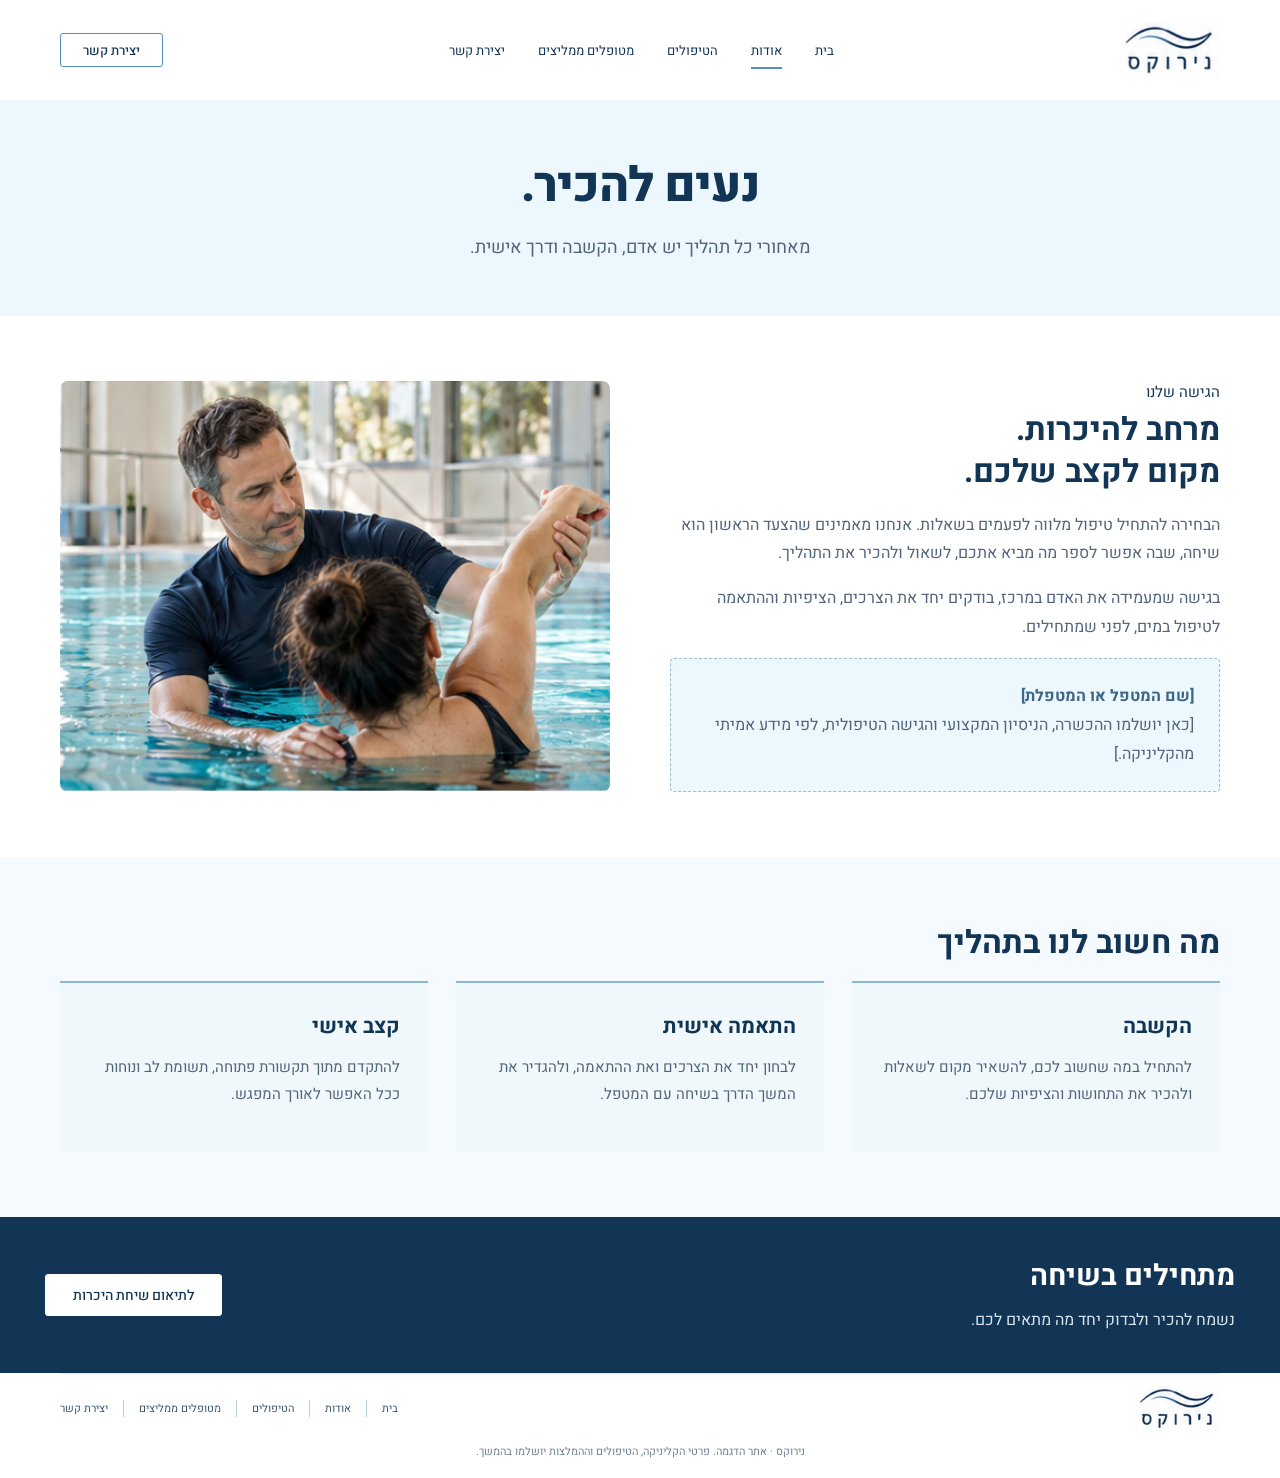
==== about.html @ b2f497d0 "Initial static site for נירוקס Co-Authored-By: Claude Haiku 5.5 <noreply@anthropic.com>" ====
<!doctype html>
<html lang="he" dir="rtl"><head><meta charset="utf-8"><meta name="viewport" content="width=device-width, initial-scale=1"><title>אודות | נירוקס</title><meta name="description" content="נירוקס, הידרותרפיה בגישה אישית. היכרות עם הגישה, הטיפולים ובדיקת התאמה בשיחת היכרות."><meta name="theme-color" content="#123555"><link rel="icon" href="assets/favicon.svg" type="image/svg+xml"><link rel="stylesheet" href="styles.css"><script src="script.js" defer></script></head>
<body class="inner-page"><a class="skip-link" href="#main-content">דילוג לתוכן</a><div class="site-shell"><div class="option-label">אפשרות 2</div><header class="site-header container"><a class="brand" href="index.html" aria-label="נירוקס, עמוד הבית"><img src="assets/logo.png" width="105" height="60" alt="נירוקס"></a><nav class="main-nav" id="main-navigation" data-navigation aria-label="תפריט ראשי"><a href="index.html">בית</a><a href="about.html" aria-current="page">אודות</a><a href="treatments.html">הטיפולים</a><a href="testimonials.html">מטופלים ממליצים</a><a href="contact.html">יצירת קשר</a></nav><a href="contact.html" class="button button-outline">יצירת קשר</a><button class="menu-toggle" type="button" data-menu-toggle aria-controls="main-navigation" aria-expanded="false" aria-label="פתיחת תפריט"><span></span><span></span><span></span></button></header><main id="main-content"><section class="page-intro"><h1>נעים להכיר.</h1><p>מאחורי כל תהליך יש אדם, הקשבה ודרך אישית.</p></section><section class="content-section container split-layout"><div><span class="eyebrow">הגישה שלנו</span><h2>מרחב להיכרות.<br>מקום לקצב שלכם.</h2><p>הבחירה להתחיל טיפול מלווה לפעמים בשאלות. אנחנו מאמינים שהצעד הראשון הוא שיחה, שבה אפשר לספר מה מביא אתכם, לשאול ולהכיר את התהליך.</p><p>בגישה שמעמידה את האדם במרכז, בודקים יחד את הצרכים, הציפיות וההתאמה לטיפול במים, לפני שמתחילים.</p><div class="placeholder-box"><strong>[שם המטפל או המטפלת]</strong><p>[כאן יושלמו ההכשרה, הניסיון המקצועי והגישה הטיפולית, לפי מידע אמיתי מהקליניקה.]</p></div></div><img class="inner-photo" src="assets/hydrotherapy.jpg" width="1024" height="369" alt="ליווי אישי בזמן טיפול במים"></section><section class="subtle-background"><div class="content-section container"><h2>מה חשוב לנו בתהליך</h2><div class="info-grid"><article class="info-item"><h3>הקשבה</h3><p>להתחיל במה שחשוב לכם, להשאיר מקום לשאלות ולהכיר את התחושות והציפיות שלכם.</p></article><article class="info-item"><h3>התאמה אישית</h3><p>לבחון יחד את הצרכים ואת ההתאמה, ולהגדיר את המשך הדרך בשיחה עם המטפל.</p></article><article class="info-item"><h3>קצב אישי</h3><p>להתקדם מתוך תקשורת פתוחה, תשומת לב ונוחות ככל האפשר לאורך המפגש.</p></article></div></div></section><section class="wide-cta"><div><h2>מתחילים בשיחה</h2><p>נשמח להכיר ולבדוק יחד מה מתאים לכם.</p></div><a class="button button-white" href="contact.html">לתיאום שיחת היכרות</a></section></main><footer class="site-footer container"><a class="brand" href="index.html" aria-label="נירוקס, עמוד הבית"><img src="assets/logo.png" width="105" height="60" alt="נירוקס"></a><nav class="footer-nav" aria-label="תפריט תחתון"><a href="index.html">בית</a><a href="about.html">אודות</a><a href="treatments.html">הטיפולים</a><a href="testimonials.html">מטופלים ממליצים</a><a href="contact.html">יצירת קשר</a></nav></footer><p class="footer-note">נירוקס · אתר הדגמה. פרטי הקליניקה, הטיפולים וההמלצות יושלמו בהמשך.</p></div></body></html>
---- styles.css ----
@font-face{font-family:Heebo;src:url('assets/heebo-400.ttf') format('truetype');font-weight:400;font-display:swap}
@font-face{font-family:Heebo;src:url('assets/heebo-500.ttf') format('truetype');font-weight:500;font-display:swap}
@font-face{font-family:Heebo;src:url('assets/heebo-600.ttf') format('truetype');font-weight:600;font-display:swap}
@font-face{font-family:Heebo;src:url('assets/heebo-700.ttf') format('truetype');font-weight:700;font-display:swap}
@font-face{font-family:Heebo;src:url('assets/heebo-800.ttf') format('truetype');font-weight:800;font-display:swap}
:root{--navy:#123555;--blue:#548fc4;--pale:#edf8fe;--line:#c4daeb;--muted:#50647c;--white:#fff;--font:Heebo,Arial,sans-serif}*{box-sizing:border-box}html{scroll-behavior:smooth}body{margin:0;background:#fff;color:var(--navy);font-family:var(--font);font-size:16px;-webkit-font-smoothing:antialiased}a{color:inherit;text-decoration:none}button,input,textarea{font:inherit}button,a,input,textarea{outline-offset:5px}a:focus-visible,button:focus-visible{outline:2px solid var(--blue)}button{cursor:pointer}img{display:block;max-width:100%}svg{display:block}h1,h2,h3,p{margin:0}p{line-height:1.8}button{color:inherit}main{min-height:65vh}[hidden]{display:none!important}.site-shell{max-width:1440px;margin-inline:auto}.container{width:calc(100% - 80px);max-width:1160px;margin-inline:auto}.skip-link{position:fixed;right:15px;top:-70px;z-index:99;background:var(--navy);color:#fff;padding:10px}.skip-link:focus{top:12px}.option-label{text-align:center;font-size:12px;color:#78889c;height:28px;padding-top:12px;line-height:16px}.site-header{height:80px;display:flex;align-items:center;justify-content:space-between;gap:35px}.brand{width:100px;flex-shrink:0}.brand img{width:100px;height:auto}.main-nav{display:flex;align-items:center;gap:33px;font-size:13px;font-weight:400;white-space:nowrap}.main-nav a{position:relative;padding:12px 0}.main-nav a[aria-current=page]:after{content:'';position:absolute;bottom:3px;right:0;left:0;height:1.5px;background:var(--blue)}.button{border:1px solid var(--navy);background:var(--navy);color:#fff;border-radius:3px;min-height:42px;padding:9px 27px;display:inline-flex;align-items:center;justify-content:center;font-size:14px;font-weight:500;transition:background .2s,color .2s}.button:hover{background:#244d70}.button-outline{border-color:var(--blue);background:transparent;color:var(--navy);min-height:34px;font-size:13px;padding:5px 22px;white-space:nowrap}.button-outline:hover{background:var(--pale)}.button-white{background:#fff;color:var(--navy);border-color:#fff}.button-white:hover{background:#e9f5fd}.menu-toggle{display:none;border:0;background:transparent;padding:8px}.menu-toggle span{display:block;width:23px;height:2px;background:var(--navy);margin:5px}.home-hero{display:flex;flex-direction:column}.hero-copy{text-align:center;height:281px;display:flex;flex-direction:column;align-items:center;padding:23px 20px 21px}.hero-copy h1{font-size:64px;font-weight:800;line-height:1.01;letter-spacing:-1.8px;margin-bottom:17px}.hero-copy p{font-size:20px;font-weight:400;line-height:1.5;margin-bottom:19px}.hero-copy .button{min-width:191px}.hero-image{width:100%;aspect-ratio:1024/369;object-fit:cover;border-radius:11px}.approach{height:192px;display:grid;grid-template-columns:1fr 1fr;align-items:center;max-width:850px;margin:auto}.approach-heading{padding-inline:35px 0}.eyebrow{font-size:15px;font-weight:400;line-height:1.5;margin-bottom:6px;display:block}.approach h2{font-size:39px;font-weight:700;line-height:1.14;letter-spacing:-.6px}.approach-copy{border-right:1px solid #97bee0;padding:9px 40px;text-align:center}.approach-copy p{font-size:18px;line-height:1.55;max-width:280px;margin:0 auto 12px;font-weight:400}.text-link{color:#306fa7;font-size:14px;padding-bottom:4px;border-bottom:1px solid #80add0;display:inline-flex;gap:14px;align-items:center}.text-link:hover{color:var(--navy)}.treatments-preview{background:linear-gradient(110deg,#f0f9fe,#eaf6fd);height:267px;padding:30px 40px 24px;text-align:center}.treatments-preview h2{font-size:35px;font-weight:700;line-height:1.3;margin-bottom:25px;letter-spacing:-.7px}.treatment-grid{max-width:960px;margin:auto;display:grid;grid-template-columns:repeat(3,1fr)}.treatment-item{padding:0 28px;position:relative}.treatment-item+.treatment-item{border-right:1px solid var(--line)}.treatment-top{display:flex;gap:26px;align-items:center;justify-content:center;min-height:65px;margin-bottom:6px}.treatment-number{font-size:25px;color:#5c97cb;font-weight:500}.water-icon{width:70px;height:53px}.treatment-item h3{font-size:20px;font-weight:700;margin-bottom:5px}.treatment-item p{font-size:17px;font-weight:400;line-height:1.5}.bottom-grid{display:grid;grid-template-columns:1fr 1fr;min-height:250px}.testimonial-preview{text-align:center;padding:29px 35px 22px;display:flex;flex-direction:column;align-items:center}.testimonial-preview h2{font-size:32px;line-height:1.3;font-weight:700}.little-rule{width:33px;border-top:1px solid #92b6d5;margin:14px auto 15px}.quote-mark{height:31px;color:#cdd7e0;font-family:Georgia,serif;font-size:54px;line-height:1}.testimonial-preview blockquote{margin:8px 0;font-size:17px;line-height:1.6}.testimonial-preview cite{font-size:14px;font-style:normal;margin-top:9px}.contact-panel{background:var(--navy);color:#fff;padding:28px 40px;text-align:center}.contact-panel h2{font-size:32px;font-weight:700;line-height:1.3;margin-bottom:13px}.compact-form{max-width:366px;margin:auto}.compact-form input{width:100%;background:transparent;border:1px solid #91a8bb;border-radius:3px;min-height:40px;padding:8px 14px;color:#fff;font-size:13px}.compact-form input::placeholder{color:#e4eaf0;opacity:1}.compact-form .field{margin-bottom:8px}.compact-form .button{width:100%;min-height:42px}.site-footer{min-height:69px;border-top:1px solid #e1e8ef;display:flex;align-items:center;justify-content:space-between;gap:25px}.site-footer .brand{width:85px}.site-footer .brand img{width:85px}.footer-nav{display:flex;flex-wrap:wrap;gap:15px;font-size:11px;color:#3b5774}.footer-nav a+a{border-right:1px solid #b5c9da;padding-right:15px}.sr-only{position:absolute!important;width:1px;height:1px;padding:0;margin:-1px;overflow:hidden;clip:rect(0,0,0,0);white-space:nowrap;border:0}.form-status{padding:10px 0;line-height:1.7;font-size:14px}.form-status strong{display:block;font-size:20px}.form-status small{display:block;font-size:12px;opacity:.8}.success-reset{margin-top:15px}.page-intro{text-align:center;background:var(--pale);padding:58px 20px 52px}.page-intro h1{font-size:48px;line-height:1.2;font-weight:800;margin-bottom:16px;letter-spacing:-1px}.page-intro p{max-width:650px;margin:auto;color:var(--muted);font-size:18px}.content-section{padding-block:65px}.content-section h2{font-size:32px;font-weight:700;line-height:1.3;margin-bottom:18px}.content-section p{color:var(--muted);margin-bottom:16px}.split-layout{display:grid;grid-template-columns:1fr 1fr;gap:60px;align-items:center}.inner-photo{width:100%;min-height:300px;height:100%;object-fit:cover;border-radius:8px}.placeholder-box{border:1px dashed #9cbbd1;background:var(--pale);padding:22px 25px;border-radius:4px;line-height:1.9;color:#3d6687}.placeholder-box p:last-child{margin-bottom:0}.info-grid{display:grid;grid-template-columns:repeat(3,1fr);gap:28px}.info-item{padding:28px;background:#f1f8fc;border-top:2px solid #8bb6d8}.info-item h3{font-size:21px;margin-bottom:12px}.info-item p{font-size:15px}.steps{counter-reset:step}.step{counter-increment:step}.step:before{content:'0' counter(step);font-size:30px;color:#6196c4;display:block;margin-bottom:10px}.treatment-detail{display:grid;grid-template-columns:110px 1fr;gap:24px;padding:35px 0;border-bottom:1px solid var(--line)}.treatment-detail h2{font-size:27px}.treatment-detail .water-icon{width:90px;height:65px}.treatment-detail .button{margin-top:10px}.small-note{font-size:13px;color:#61798e;line-height:1.7;margin-top:16px}.review-grid{display:grid;grid-template-columns:repeat(3,1fr);gap:25px}.review-card{padding:32px;background:#f2f8fc;border:1px solid #dfebf3}.review-card blockquote{margin:20px 0;font-size:20px;line-height:1.7}.review-card cite{font-style:normal;font-size:14px;color:#4b6b86}.review-card .quote-mark{display:block}.wide-cta{background:var(--navy);padding:38px 45px;color:#fff;display:flex;align-items:center;justify-content:space-between;gap:25px}.wide-cta h2{font-size:29px;margin-bottom:9px}.wide-cta p{color:#d9e6ef;margin:0}.faq{max-width:800px;margin:auto}details{border-bottom:1px solid var(--line);padding:20px 0}summary{cursor:pointer;font-weight:600;font-size:18px}details p{margin:15px 0 0!important}.contact-layout{display:grid;grid-template-columns:1.2fr 1fr;gap:65px;align-items:start}.full-form{padding:32px;border:1px solid var(--line);border-radius:4px}.full-form .field{margin-bottom:20px}.field label{display:block;margin-bottom:7px;font-size:14px}.full-form input,.full-form textarea{border:1px solid #acc6da;background:#fbfdff;color:var(--navy);border-radius:3px;width:100%;padding:11px 12px;min-height:45px}.full-form textarea{resize:vertical;min-height:110px}.form-two-cols{display:grid;grid-template-columns:1fr 1fr;gap:20px}.demo-note{font-size:12px;margin:0 0 20px;color:#536e84}.contact-details dl{margin:25px 0}.contact-details dt{font-size:13px;color:#6f8799;margin-top:22px}.contact-details dd{margin:5px 0 0;font-size:18px}.subtle-background{background:#f5faff}.reveal-message{background:var(--pale);padding:24px;border:1px solid var(--line);text-align:center}.footer-note{font-size:11px;color:#6b8194;padding:0 0 16px;text-align:center}.inner-page .option-label{display:none}.inner-page .site-header{height:100px}.content-section .treatment-grid{margin-top:35px}.compact-form .button:disabled{opacity:.7}.full-form .form-status{color:var(--navy)}
@media(min-width:1200px){.hero-copy{height:320px;padding-top:36px}.hero-copy h1{font-size:72px}.hero-copy p{font-size:22px}.approach{max-width:1000px;height:215px}.approach h2{font-size:44px}.treatments-preview{height:290px;padding-top:38px}.treatments-preview h2{margin-bottom:30px}}
@media(max-width:900px){.container{width:calc(100% - 44px)}.site-header{gap:18px}.main-nav{gap:18px;font-size:12px}.site-header>.button{padding-inline:13px}.approach-heading{padding-inline:25px 10px}.approach h2{font-size:33px}.approach-copy{padding-inline:25px}.treatments-preview h2{font-size:31px}.treatment-item{padding-inline:14px}.treatment-item p{font-size:15px}.treatment-top{gap:18px}.contact-panel{padding-inline:28px}.testimonial-preview h2,.contact-panel h2{font-size:28px}.split-layout,.contact-layout{gap:32px}}
@media(max-width:680px){.option-label{height:24px;font-size:11px;padding-top:7px}.container{width:calc(100% - 36px)}.site-header,.inner-page .site-header{height:76px}.brand,.brand img{width:92px}.site-header>.button{margin-inline-start:auto;font-size:12px;min-height:32px;padding:5px 12px}.menu-toggle{display:block}.main-nav{display:none;position:absolute;inset-inline:0;top:100px;z-index:20;background:#fff;box-shadow:0 12px 20px #12355512;padding:15px 24px 25px;border-top:1px solid var(--line);flex-direction:column;align-items:stretch;gap:0;font-size:16px}.inner-page .main-nav{top:76px}.main-nav.is-open{display:flex}.main-nav a{padding:13px 0}.main-nav a[aria-current=page]:after{width:28px;left:auto;bottom:8px}.home-hero .hero-image{order:-1;aspect-ratio:1.55;border-radius:6px;object-position:54% center}.hero-copy{height:auto;padding:31px 18px 38px}.hero-copy h1{font-size:47px;line-height:1.05;letter-spacing:-1px;margin-bottom:16px}.hero-copy p{font-size:16px;max-width:320px;line-height:1.7;margin-bottom:20px}.hero-copy .button{min-height:45px}.approach{height:auto;grid-template-columns:1fr;padding:30px 24px 36px;text-align:center;border-top:1px solid #e5eef5;gap:24px}.approach-heading{padding:0}.approach h2{font-size:32px}.eyebrow{font-size:14px;margin-bottom:10px}.approach-copy{border:0;padding:0}.approach-copy p{font-size:17px;max-width:310px}.treatments-preview{height:auto;padding:33px 24px}.treatments-preview h2{font-size:28px;max-width:300px;margin:0 auto 22px}.treatment-grid{grid-template-columns:1fr}.treatment-item{padding:20px 15px 23px}.treatment-item+.treatment-item{border-right:0;border-top:1px solid var(--line)}.treatment-top{min-height:52px;margin-bottom:8px}.treatment-item h3{font-size:20px}.treatment-item p{font-size:16px}.bottom-grid{grid-template-columns:1fr}.testimonial-preview{padding:34px 24px}.contact-panel{padding:32px 24px 36px}.contact-panel h2,.testimonial-preview h2{font-size:29px}.compact-form{max-width:380px}.compact-form input{min-height:45px;font-size:15px}.compact-form .button{min-height:45px}.site-footer{padding-block:24px;flex-direction:column;gap:20px}.footer-nav{justify-content:center;gap:10px;font-size:11px}.footer-nav a+a{padding-right:10px}.page-intro{padding:40px 22px}.page-intro h1{font-size:37px}.page-intro p{font-size:17px}.content-section{padding-block:40px}.content-section h2{font-size:28px}.split-layout,.contact-layout,.info-grid,.review-grid{grid-template-columns:1fr;gap:25px}.inner-photo{height:220px;min-height:0}.info-item{padding:24px}.wide-cta{padding:28px 25px;flex-direction:column;text-align:center;align-items:center}.wide-cta h2{font-size:26px}.treatment-detail{grid-template-columns:1fr;gap:12px;padding:28px 0}.treatment-detail .water-icon{height:45px}.full-form{padding:24px 20px}.form-two-cols{grid-template-columns:1fr;gap:0}.review-card{padding:26px}.footer-note{padding-inline:20px}}
@media(prefers-reduced-motion:reduce){html{scroll-behavior:auto}*{transition:none!important}}
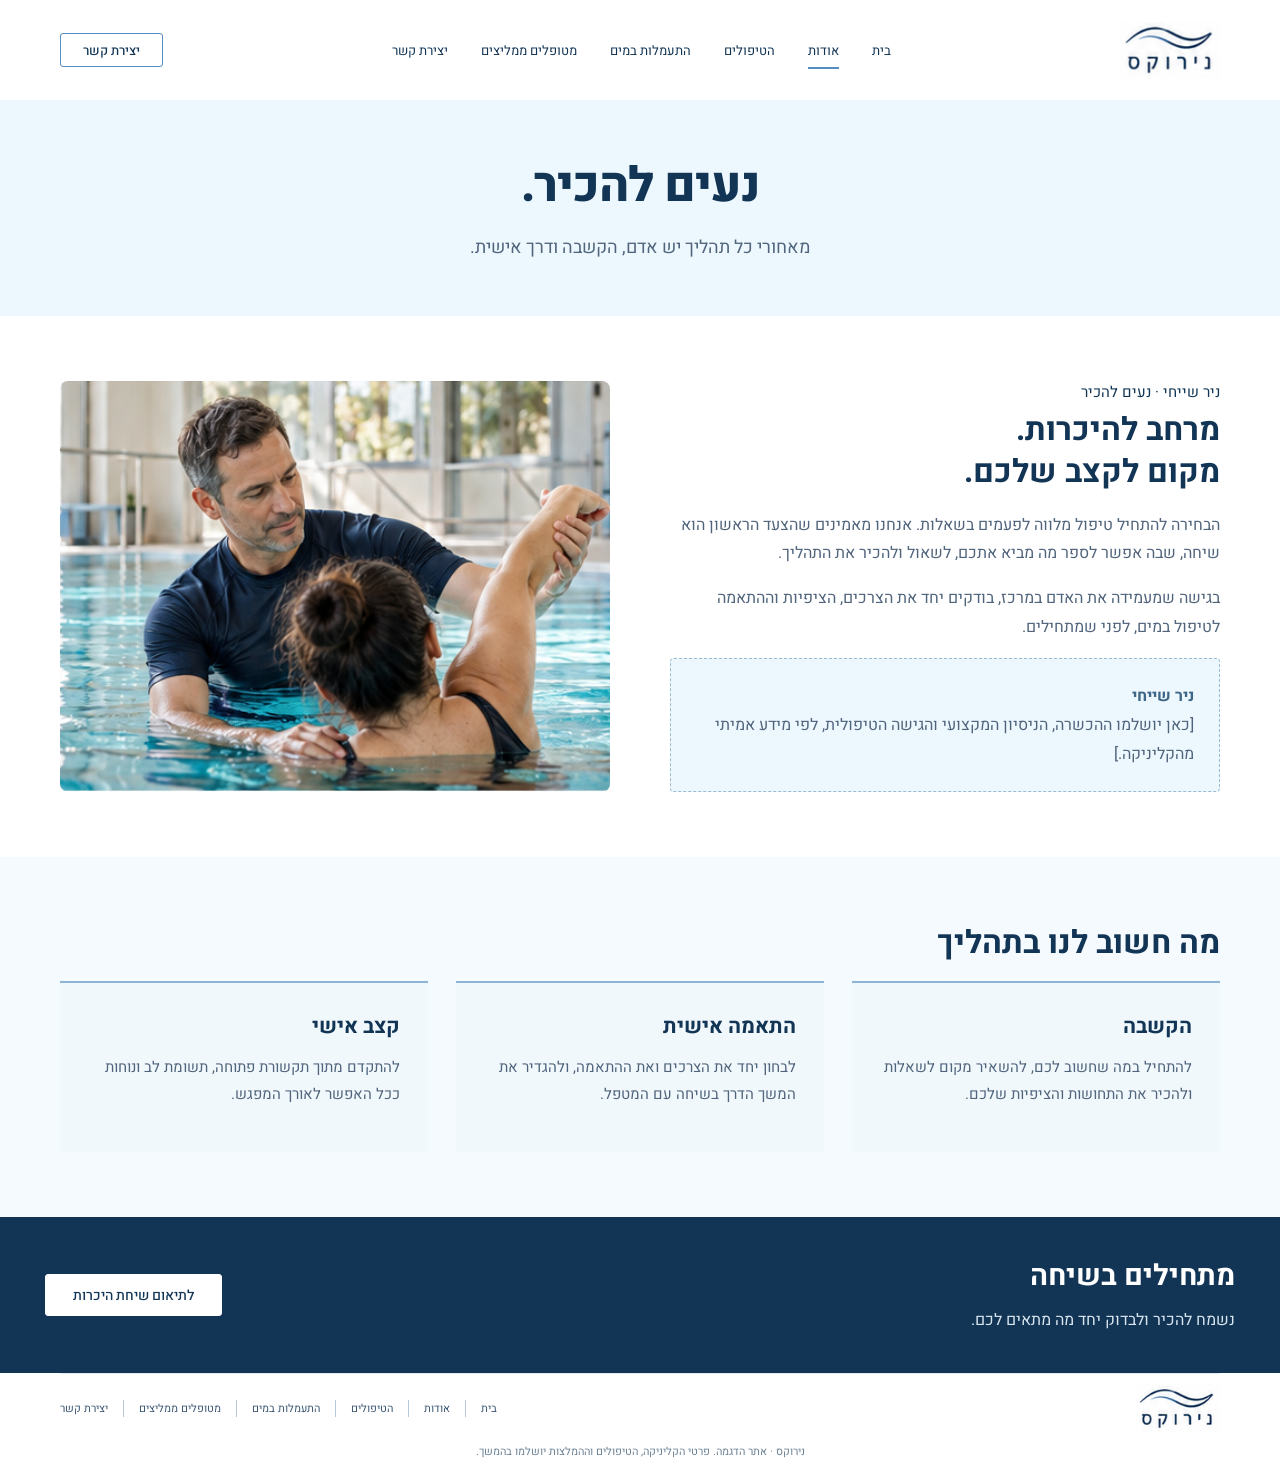
==== commit c60c53ed: "Add water exercise page and highlight on home page Co-Authored-By: Claude Haiku 5.5 <noreply@anthrop" ====
--- a/about.html
+++ b/about.html
@@ -1,3 +1,3 @@
 <!doctype html>
-<html lang="he" dir="rtl"><head><meta charset="utf-8"><meta name="viewport" content="width=device-width, initial-scale=1"><title>אודות | נירוקס</title><meta name="description" content="נירוקס, הידרותרפיה בגישה אישית. היכרות עם הגישה, הטיפולים ובדיקת התאמה בשיחת היכרות."><meta name="theme-color" content="#123555"><link rel="icon" href="assets/favicon.svg" type="image/svg+xml"><link rel="stylesheet" href="styles.css"><script src="script.js" defer></script></head>
-<body class="inner-page"><a class="skip-link" href="#main-content">דילוג לתוכן</a><div class="site-shell"><div class="option-label">אפשרות 2</div><header class="site-header container"><a class="brand" href="index.html" aria-label="נירוקס, עמוד הבית"><img src="assets/logo.png" width="105" height="60" alt="נירוקס"></a><nav class="main-nav" id="main-navigation" data-navigation aria-label="תפריט ראשי"><a href="index.html">בית</a><a href="about.html" aria-current="page">אודות</a><a href="treatments.html">הטיפולים</a><a href="testimonials.html">מטופלים ממליצים</a><a href="contact.html">יצירת קשר</a></nav><a href="contact.html" class="button button-outline">יצירת קשר</a><button class="menu-toggle" type="button" data-menu-toggle aria-controls="main-navigation" aria-expanded="false" aria-label="פתיחת תפריט"><span></span><span></span><span></span></button></header><main id="main-content"><section class="page-intro"><h1>נעים להכיר.</h1><p>מאחורי כל תהליך יש אדם, הקשבה ודרך אישית.</p></section><section class="content-section container split-layout"><div><span class="eyebrow">הגישה שלנו</span><h2>מרחב להיכרות.<br>מקום לקצב שלכם.</h2><p>הבחירה להתחיל טיפול מלווה לפעמים בשאלות. אנחנו מאמינים שהצעד הראשון הוא שיחה, שבה אפשר לספר מה מביא אתכם, לשאול ולהכיר את התהליך.</p><p>בגישה שמעמידה את האדם במרכז, בודקים יחד את הצרכים, הציפיות וההתאמה לטיפול במים, לפני שמתחילים.</p><div class="placeholder-box"><strong>[שם המטפל או המטפלת]</strong><p>[כאן יושלמו ההכשרה, הניסיון המקצועי והגישה הטיפולית, לפי מידע אמיתי מהקליניקה.]</p></div></div><img class="inner-photo" src="assets/hydrotherapy.jpg" width="1024" height="369" alt="ליווי אישי בזמן טיפול במים"></section><section class="subtle-background"><div class="content-section container"><h2>מה חשוב לנו בתהליך</h2><div class="info-grid"><article class="info-item"><h3>הקשבה</h3><p>להתחיל במה שחשוב לכם, להשאיר מקום לשאלות ולהכיר את התחושות והציפיות שלכם.</p></article><article class="info-item"><h3>התאמה אישית</h3><p>לבחון יחד את הצרכים ואת ההתאמה, ולהגדיר את המשך הדרך בשיחה עם המטפל.</p></article><article class="info-item"><h3>קצב אישי</h3><p>להתקדם מתוך תקשורת פתוחה, תשומת לב ונוחות ככל האפשר לאורך המפגש.</p></article></div></div></section><section class="wide-cta"><div><h2>מתחילים בשיחה</h2><p>נשמח להכיר ולבדוק יחד מה מתאים לכם.</p></div><a class="button button-white" href="contact.html">לתיאום שיחת היכרות</a></section></main><footer class="site-footer container"><a class="brand" href="index.html" aria-label="נירוקס, עמוד הבית"><img src="assets/logo.png" width="105" height="60" alt="נירוקס"></a><nav class="footer-nav" aria-label="תפריט תחתון"><a href="index.html">בית</a><a href="about.html">אודות</a><a href="treatments.html">הטיפולים</a><a href="testimonials.html">מטופלים ממליצים</a><a href="contact.html">יצירת קשר</a></nav></footer><p class="footer-note">נירוקס · אתר הדגמה. פרטי הקליניקה, הטיפולים וההמלצות יושלמו בהמשך.</p></div></body></html>+<html lang="he" dir="rtl"><head><meta charset="utf-8"><meta name="viewport" content="width=device-width, initial-scale=1"><title>אודות | נירוקס</title><meta name="description" content="נירוקס, הידרותרפיה והתעמלות במים. פעילות קבוצתית למבוגרים בהדרכת ניר שייחי, בבריכה מקורה ומחוממת."><meta name="theme-color" content="#123555"><link rel="icon" href="assets/favicon.svg" type="image/svg+xml"><link rel="stylesheet" href="styles.css"><script src="script.js" defer></script></head>
+<body class="inner-page"><a class="skip-link" href="#main-content">דילוג לתוכן</a><div class="site-shell"><div class="option-label">אפשרות 2</div><header class="site-header container"><a class="brand" href="index.html" aria-label="נירוקס, עמוד הבית"><img src="assets/logo.png" width="105" height="60" alt="נירוקס"></a><nav class="main-nav" id="main-navigation" data-navigation aria-label="תפריט ראשי"><a href="index.html">בית</a><a href="about.html" aria-current="page">אודות</a><a href="treatments.html">הטיפולים</a><a href="water-exercise.html">התעמלות במים</a><a href="testimonials.html">מטופלים ממליצים</a><a href="contact.html">יצירת קשר</a></nav><a href="contact.html" class="button button-outline">יצירת קשר</a><button class="menu-toggle" type="button" data-menu-toggle aria-controls="main-navigation" aria-expanded="false" aria-label="פתיחת תפריט"><span></span><span></span><span></span></button></header><main id="main-content"><section class="page-intro"><h1>נעים להכיר.</h1><p>מאחורי כל תהליך יש אדם, הקשבה ודרך אישית.</p></section><section class="content-section container split-layout"><div><span class="eyebrow">ניר שייחי · נעים להכיר</span><h2>מרחב להיכרות.<br>מקום לקצב שלכם.</h2><p>הבחירה להתחיל טיפול מלווה לפעמים בשאלות. אנחנו מאמינים שהצעד הראשון הוא שיחה, שבה אפשר לספר מה מביא אתכם, לשאול ולהכיר את התהליך.</p><p>בגישה שמעמידה את האדם במרכז, בודקים יחד את הצרכים, הציפיות וההתאמה לטיפול במים, לפני שמתחילים.</p><div class="placeholder-box"><strong>ניר שייחי</strong><p>[כאן יושלמו ההכשרה, הניסיון המקצועי והגישה הטיפולית, לפי מידע אמיתי מהקליניקה.]</p></div></div><img class="inner-photo" src="assets/hydrotherapy.jpg" width="1024" height="369" alt="ליווי אישי בזמן טיפול במים"></section><section class="subtle-background"><div class="content-section container"><h2>מה חשוב לנו בתהליך</h2><div class="info-grid"><article class="info-item"><h3>הקשבה</h3><p>להתחיל במה שחשוב לכם, להשאיר מקום לשאלות ולהכיר את התחושות והציפיות שלכם.</p></article><article class="info-item"><h3>התאמה אישית</h3><p>לבחון יחד את הצרכים ואת ההתאמה, ולהגדיר את המשך הדרך בשיחה עם המטפל.</p></article><article class="info-item"><h3>קצב אישי</h3><p>להתקדם מתוך תקשורת פתוחה, תשומת לב ונוחות ככל האפשר לאורך המפגש.</p></article></div></div></section><section class="wide-cta"><div><h2>מתחילים בשיחה</h2><p>נשמח להכיר ולבדוק יחד מה מתאים לכם.</p></div><a class="button button-white" href="contact.html">לתיאום שיחת היכרות</a></section></main><footer class="site-footer container"><a class="brand" href="index.html" aria-label="נירוקס, עמוד הבית"><img src="assets/logo.png" width="105" height="60" alt="נירוקס"></a><nav class="footer-nav" aria-label="תפריט תחתון"><a href="index.html">בית</a><a href="about.html">אודות</a><a href="treatments.html">הטיפולים</a><a href="water-exercise.html">התעמלות במים</a><a href="testimonials.html">מטופלים ממליצים</a><a href="contact.html">יצירת קשר</a></nav></footer><p class="footer-note">נירוקס · אתר הדגמה. פרטי הקליניקה, הטיפולים וההמלצות יושלמו בהמשך.</p></div></body></html>
--- a/styles.css
+++ b/styles.css
@@ -8,3 +8,7 @@
 @media(max-width:900px){.container{width:calc(100% - 44px)}.site-header{gap:18px}.main-nav{gap:18px;font-size:12px}.site-header>.button{padding-inline:13px}.approach-heading{padding-inline:25px 10px}.approach h2{font-size:33px}.approach-copy{padding-inline:25px}.treatments-preview h2{font-size:31px}.treatment-item{padding-inline:14px}.treatment-item p{font-size:15px}.treatment-top{gap:18px}.contact-panel{padding-inline:28px}.testimonial-preview h2,.contact-panel h2{font-size:28px}.split-layout,.contact-layout{gap:32px}}
 @media(max-width:680px){.option-label{height:24px;font-size:11px;padding-top:7px}.container{width:calc(100% - 36px)}.site-header,.inner-page .site-header{height:76px}.brand,.brand img{width:92px}.site-header>.button{margin-inline-start:auto;font-size:12px;min-height:32px;padding:5px 12px}.menu-toggle{display:block}.main-nav{display:none;position:absolute;inset-inline:0;top:100px;z-index:20;background:#fff;box-shadow:0 12px 20px #12355512;padding:15px 24px 25px;border-top:1px solid var(--line);flex-direction:column;align-items:stretch;gap:0;font-size:16px}.inner-page .main-nav{top:76px}.main-nav.is-open{display:flex}.main-nav a{padding:13px 0}.main-nav a[aria-current=page]:after{width:28px;left:auto;bottom:8px}.home-hero .hero-image{order:-1;aspect-ratio:1.55;border-radius:6px;object-position:54% center}.hero-copy{height:auto;padding:31px 18px 38px}.hero-copy h1{font-size:47px;line-height:1.05;letter-spacing:-1px;margin-bottom:16px}.hero-copy p{font-size:16px;max-width:320px;line-height:1.7;margin-bottom:20px}.hero-copy .button{min-height:45px}.approach{height:auto;grid-template-columns:1fr;padding:30px 24px 36px;text-align:center;border-top:1px solid #e5eef5;gap:24px}.approach-heading{padding:0}.approach h2{font-size:32px}.eyebrow{font-size:14px;margin-bottom:10px}.approach-copy{border:0;padding:0}.approach-copy p{font-size:17px;max-width:310px}.treatments-preview{height:auto;padding:33px 24px}.treatments-preview h2{font-size:28px;max-width:300px;margin:0 auto 22px}.treatment-grid{grid-template-columns:1fr}.treatment-item{padding:20px 15px 23px}.treatment-item+.treatment-item{border-right:0;border-top:1px solid var(--line)}.treatment-top{min-height:52px;margin-bottom:8px}.treatment-item h3{font-size:20px}.treatment-item p{font-size:16px}.bottom-grid{grid-template-columns:1fr}.testimonial-preview{padding:34px 24px}.contact-panel{padding:32px 24px 36px}.contact-panel h2,.testimonial-preview h2{font-size:29px}.compact-form{max-width:380px}.compact-form input{min-height:45px;font-size:15px}.compact-form .button{min-height:45px}.site-footer{padding-block:24px;flex-direction:column;gap:20px}.footer-nav{justify-content:center;gap:10px;font-size:11px}.footer-nav a+a{padding-right:10px}.page-intro{padding:40px 22px}.page-intro h1{font-size:37px}.page-intro p{font-size:17px}.content-section{padding-block:40px}.content-section h2{font-size:28px}.split-layout,.contact-layout,.info-grid,.review-grid{grid-template-columns:1fr;gap:25px}.inner-photo{height:220px;min-height:0}.info-item{padding:24px}.wide-cta{padding:28px 25px;flex-direction:column;text-align:center;align-items:center}.wide-cta h2{font-size:26px}.treatment-detail{grid-template-columns:1fr;gap:12px;padding:28px 0}.treatment-detail .water-icon{height:45px}.full-form{padding:24px 20px}.form-two-cols{grid-template-columns:1fr;gap:0}.review-card{padding:26px}.footer-note{padding-inline:20px}}
 @media(prefers-reduced-motion:reduce){html{scroll-behavior:auto}*{transition:none!important}}
+/* Water exercise: same typography and blue/white palette as option 2. */
+.water-highlight{background:#edf7fd;padding:54px 0 35px;border-top:1px solid #d9eaf5}.water-heading{display:grid;grid-template-columns:1.5fr 1fr;gap:65px;align-items:center}.water-heading h2{font-size:43px;line-height:1.12;letter-spacing:-.8px;margin-bottom:18px}.water-heading p{font-size:17px;max-width:520px;margin-bottom:23px;color:var(--muted)}.water-heading .button{gap:20px}.water-price{text-align:center;padding:30px;border-right:1px solid #bad4e8}.water-price>span{font-size:18px}.water-price>strong{display:block;font-size:74px;font-weight:700;line-height:1.2;margin:8px 0}.water-price small{font-size:31px;font-weight:500}.water-price p{margin:8px auto 20px;font-size:16px}.water-facts{display:grid;grid-template-columns:repeat(3,1fr);padding-top:30px;margin-top:30px;border-top:1px solid #bad4e8}.water-facts>div{text-align:center;padding:7px 16px}.water-facts>div+div{border-right:1px solid #bad4e8}.water-facts strong{display:block;font-size:25px;font-weight:600;line-height:1.4}.water-facts span{display:block;font-size:14px;margin-top:5px;color:var(--muted)}.water-service-link{display:flex;align-items:center;justify-content:space-between;gap:35px;padding-block:35px 55px}.water-service-link h2{font-size:29px;margin-bottom:10px}.water-service-link p{color:var(--muted);max-width:680px}.water-service-link .button{flex-shrink:0}.water-page-hero{background:var(--pale);padding:55px 0;text-align:center}.water-page-hero h1{font-size:59px;font-weight:800;letter-spacing:-1px;line-height:1.1;margin:10px 0 20px}.water-page-hero p{font-size:19px;line-height:1.7;margin-bottom:25px}.water-page-facts .water-facts{margin-top:0;border-top:0;padding-top:30px}.water-offer{background:#eff8fe;border:1px solid #c4daeb;padding:40px 30px;text-align:center}.water-offer .offer-price{font-size:80px;line-height:1.2;font-weight:700;margin-bottom:16px}.offer-price span{font-size:34px;font-weight:500}.water-offer .button{margin-top:10px}.full-form select{font:inherit;width:100%;border:1px solid #acc6da;border-radius:3px;background:#fbfdff;color:var(--navy);min-height:45px;padding:10px 12px;outline-offset:5px}.water-page-hero .button{min-width:200px}#exercise-form{scroll-margin-top:20px}
+@media(min-width:681px) and (max-width:1100px){.site-header>.button{display:none}.main-nav{gap:20px;font-size:13px}.site-header{gap:22px}}
+@media(max-width:680px){.water-highlight{padding:35px 0 28px}.water-heading{grid-template-columns:1fr;gap:27px}.water-heading h2{font-size:35px}.water-heading p{font-size:16px}.water-heading .button{font-size:13px;padding-inline:17px;gap:12px}.water-price{border-right:0;border-top:1px solid #bad4e8;padding:25px 10px 0}.water-price>strong{font-size:65px}.water-facts{grid-template-columns:1fr;padding-top:12px;margin-top:25px}.water-facts>div{padding:19px 10px}.water-facts>div+div{border-right:0;border-top:1px solid #c4daeb}.water-facts strong{font-size:24px}.water-service-link{flex-direction:column;align-items:start;padding-block:25px 35px;gap:20px}.water-service-link h2{font-size:26px}.water-page-hero{padding:38px 0}.water-page-hero h1{font-size:43px}.water-page-hero p{font-size:17px}.water-offer{padding:30px 22px}.water-page-facts .water-facts{padding-top:10px}}
